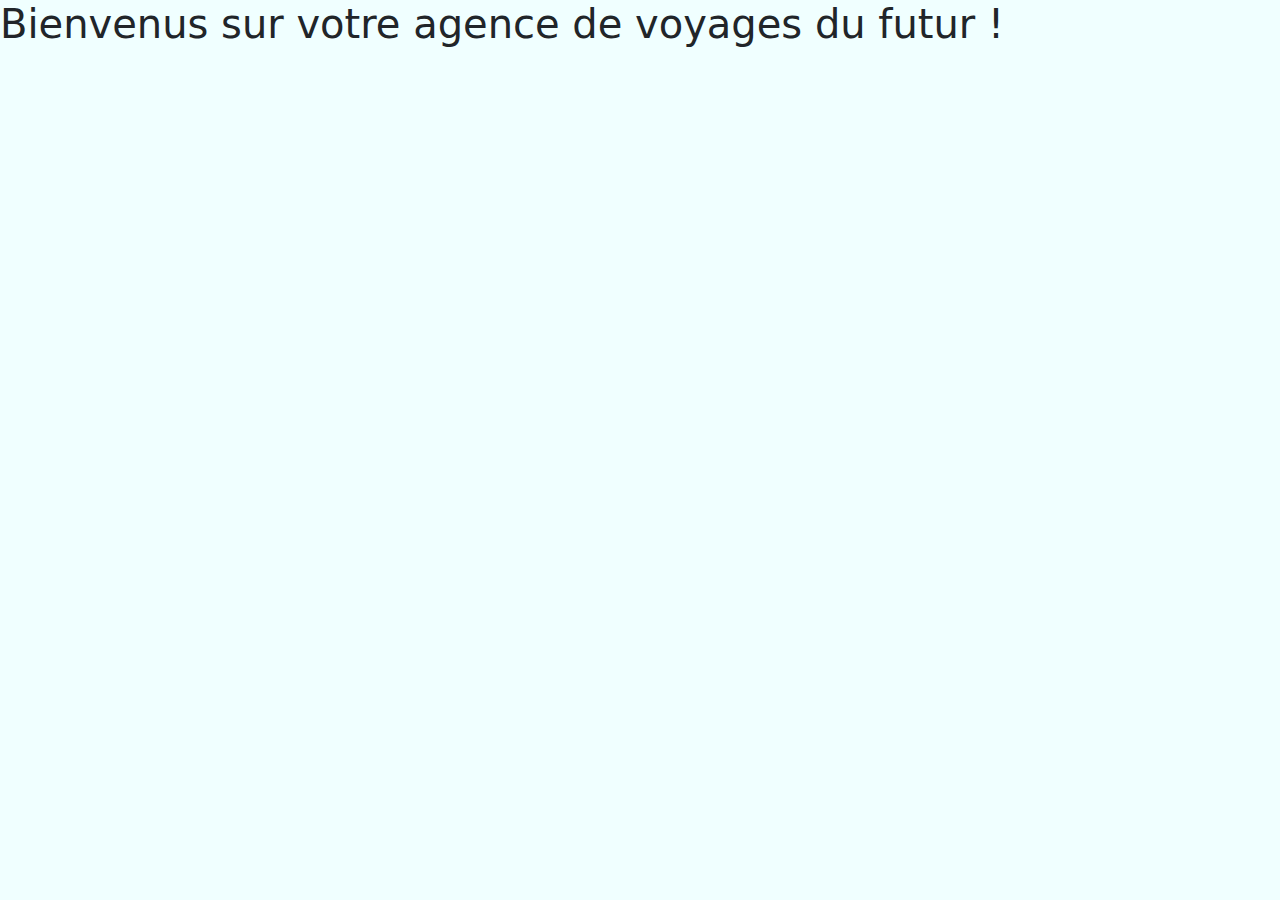
==== index.html @ 6362d777 "Tools: BootStrap added into the project" ====
<!DOCType html>
<html lang="fr-FR">
    <head>
        <meta charset="UTF-8">
        <meta name="viewport" content="width=device-width, initial-scale=1.0">
        <script src="assets/js/scripts.js" defer></script>
        <link rel="stylesheet" href="assets/lib/bootstrap/bootstrap.min.css">
        <link rel="stylesheet" href="assets/css/styles.css">
        <title>Study Voyages</title>
    </head>
    <body>
        <header>
            <h1>Bienvenus sur votre agence de voyages du futur !</h1>
        </header>
        <main></main>
        <footer></footer>
        <script src="https://cdn.jsdelivr.net/npm/bootstrap@5.3.3/dist/js/bootstrap.bundle.min.js"></script>
    </body>
</html>
---- assets/css/styles.css ----
/* Reset global*/
*, *::before, *::after{
    margin: 0;
    padding: 0;
    list-style: none;
    text-decoration: none;
    box-sizing: border-box;

}
/* Vérification de la liaison entre feuille de styles et html */
body{
    background-color: azure;
}
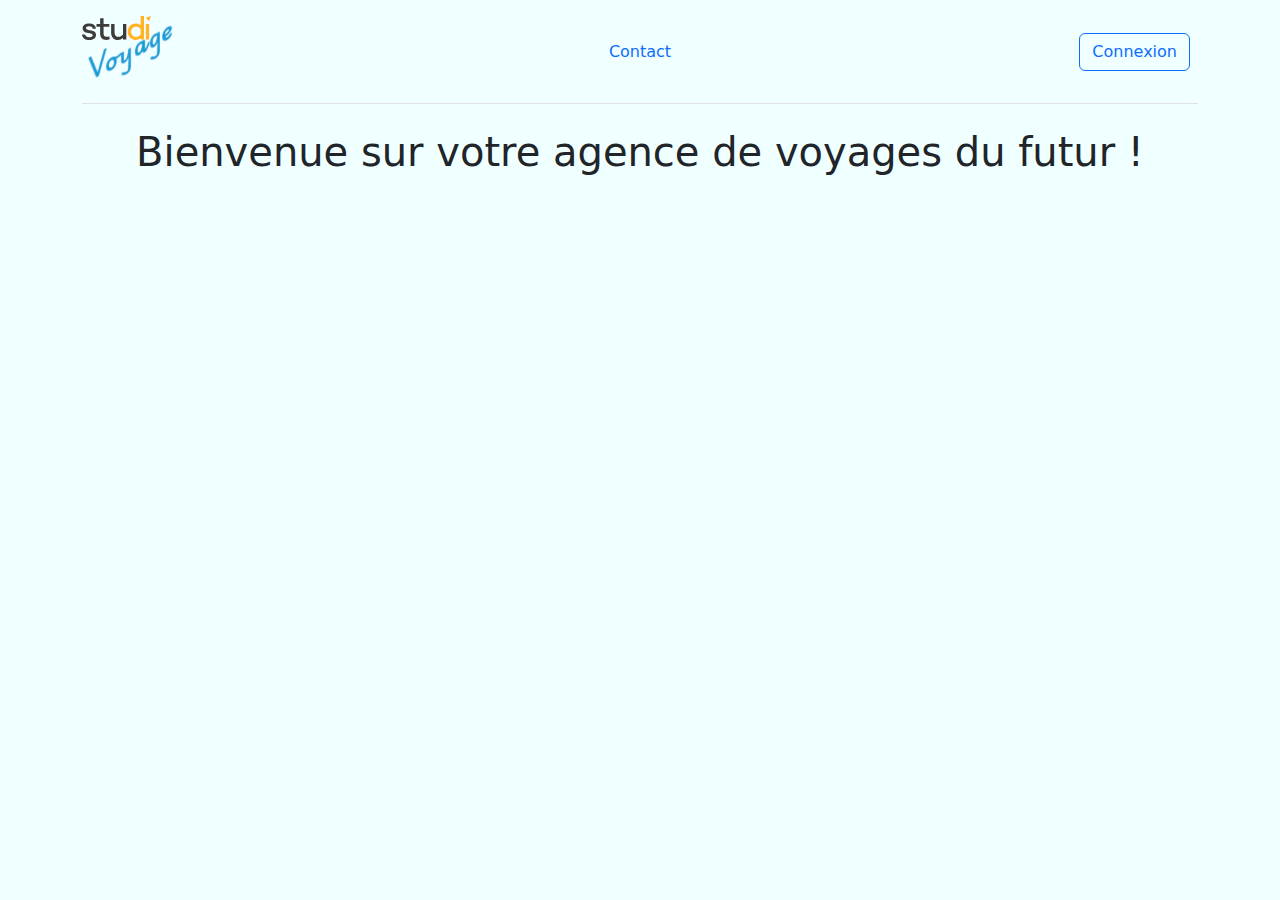
==== commit e5e29bf7: "Add header to the landing page" ====
--- a/index.html
+++ b/index.html
@@ -9,9 +9,33 @@
         <title>Study Voyages</title>
     </head>
     <body>
-        <header>
-            <h1>Bienvenus sur votre agence de voyages du futur !</h1>
+
+        <header class="container">
+            <div class="d-flex flex-wrap align-items-center justify-content-center justify-content-md-between py-3 mb-4 border-bottom">
+              <div class="col-md-3 mb-2 mb-md-0">
+                <a href="/" class="d-inline-flex link-body-emphasis text-decoration-none">
+                    <img src="assets/images/logo/logo_studi_voyages.png" alt="logo">
+                  <!-- <svg class="bi" width="40" height="32" role="img" aria-label="Bootstrap"><use xlink:href="#bootstrap"></use></svg> -->
+                </a>
+              </div>
+
+              <ul class="nav col-12 col-md-auto mb-2 justify-content-center mb-md-0">
+                <!-- <li><a href="#" class="nav-link px-2 link-secondary">Home</a></li> -->
+                <li><a href="#" class="nav-link px-2">Contact</a></li>
+                <!-- <li><a href="#" class="nav-link px-2">Pricing</a></li>
+                <li><a href="#" class="nav-link px-2">FAQs</a></li>
+                <li><a href="#" class="nav-link px-2">About</a></li> -->
+              </ul>
+
+              <div class="col-md-3 text-end">
+                <button type="button" class="btn btn-outline-primary me-2 header_button">Connexion</button>
+                <!-- <button type="button" class="btn btn-primary">Sign-up</button> -->
+              </div>
+            </div>
         </header>
+        <div class="text-center">
+            <h1 ">Bienvenue sur votre agence de voyages du futur !</h1>
+        </div>
         <main></main>
         <footer></footer>
         <script src="https://cdn.jsdelivr.net/npm/bootstrap@5.3.3/dist/js/bootstrap.bundle.min.js"></script>
--- a/assets/css/styles.css
+++ b/assets/css/styles.css
@@ -1,3 +1,42 @@
+/* Surcharge du Root BS */
+:root {
+/** Colors **/
+--blue: #007bff;
+--indigo: #6610f2;
+--purple: #6f42c1;
+--pink: #e83e8c;
+--red: #dc3545;
+--orange: #fd7e14;
+--yellow: #ffc107;
+--green: #28a745;
+--teal: #20c997;
+--cyan: #17a2b8;
+--white: #fff;
+--gray: #6c757d;
+--gray-dark: #343a40;
+--primary: #ffb527;
+--secondary: #6c757d;
+--success: #28a745;
+--info: #17a2b8;
+--warning: #ffc107;
+--danger: #f5088e;
+--light: #f8f9fa;
+--dark: #343a40;
+/** My own variables déclaration **/
+--studi-yellow:#ffb527;
+--studi-blue: #59B9C7;
+/** Breack-Points **/
+--breakpoint-xs: 0;
+--breakpoint-sm: 576px;
+--breakpoint-md: 768px;
+--breakpoint-lg: 992px;
+--breakpoint-xl: 1200px;
+/** Fonts **/
+    --font-family-sans-serif: -apple-system, BlinkMacSystemFont, "Segoe UI", Roboto, "Helvetica Neue", Arial, "Noto Sans", sans-serif, "Apple Color Emoji", "Segoe UI Emoji", "Segoe UI Symbol", "Noto Color Emoji";
+    --font-family-monospace: SFMono-Regular, Menlo, Monaco, Consolas, "Liberation Mono", "Courier New", monospace;
+}
+
+
 /* Reset global*/
 *, *::before, *::after{
     margin: 0;
@@ -10,4 +49,10 @@
 /* Vérification de la liaison entre feuille de styles et html */
 body{
     background-color: azure;
+    /* background-color: red; */
+}
+
+.header_button:hover{
+    background-color: var(--studi-yellow);
+    color: white;
 }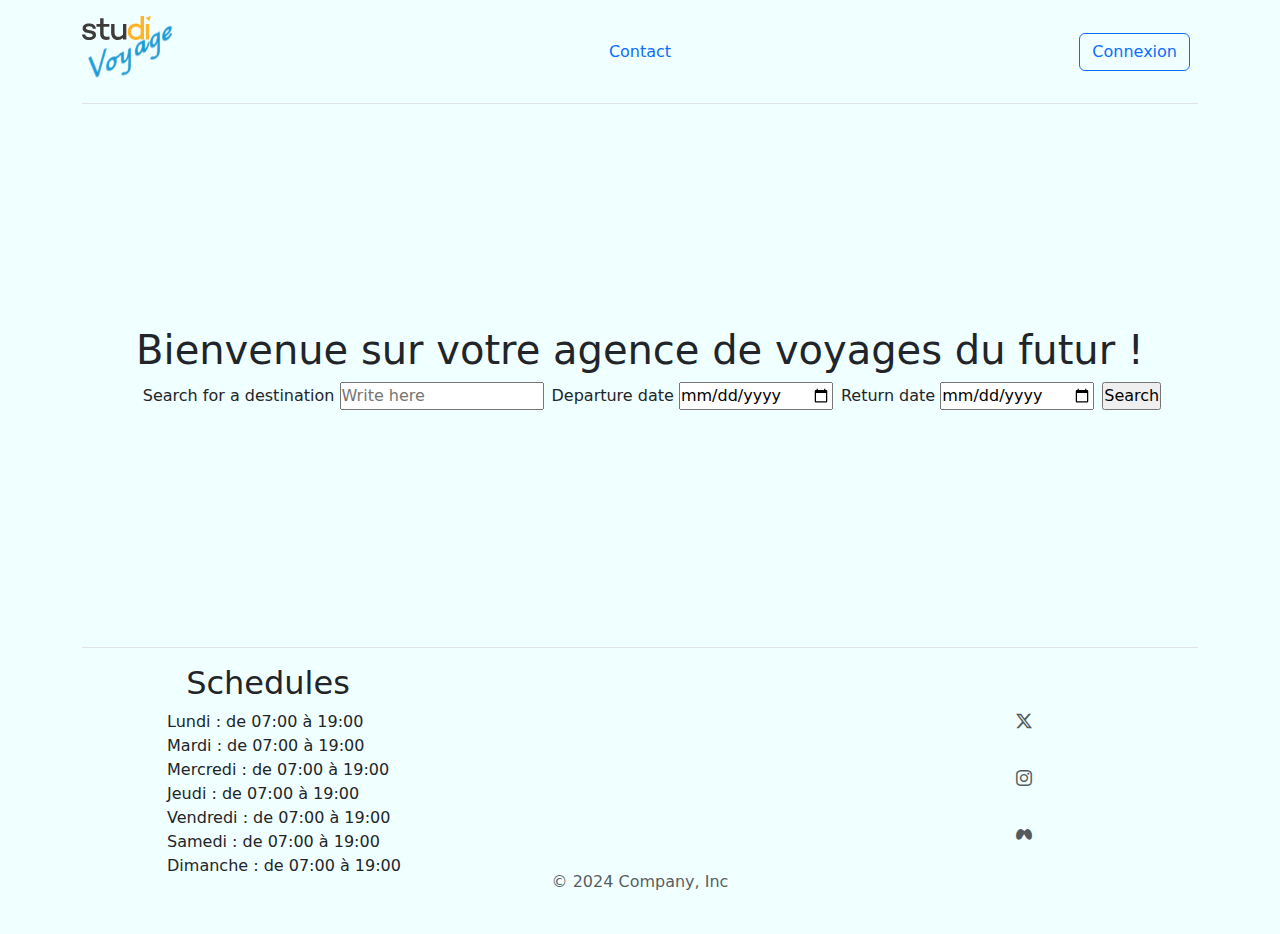
==== commit 6a17792c: "Add footer to the landing page" ====
--- a/index.html
+++ b/index.html
@@ -33,11 +33,61 @@
               </div>
             </div>
         </header>
-        <div class="text-center">
-            <h1 ">Bienvenue sur votre agence de voyages du futur !</h1>
-        </div>
-        <main></main>
-        <footer></footer>
+
+        <main>
+            <div class="text-center">
+                <h1 ">Bienvenue sur votre agence de voyages du futur !</h1>
+                <ol class="d-flex search_nav">
+                    <li>
+                        <label for="destination">Search for a destination
+                            <input class="me-2" type="text" id="destination" placeholder="Write here">
+                        </label>
+                    </li>
+                    <li>
+                        <label for="departure-date">Departure date
+                            <input class="me-2" type="date" id="departure-date">
+                        </label>
+                    </li>
+                    <li>
+                        <label for="return-date">Return date
+                            <input class="me-2" type="date" id="return-date">
+                        </label>
+                    </li>
+                        <li><input class="me-2" type="button" value="Search">
+                    </li>
+                </ol>
+            </div>
+        </main>
+
+        <footer class="container">
+            <div class="d-flex flex-wrap justify-content-between align-items-center py-3 my-4 border-top">
+                <div class="col-md-4 d-flex flex-column align-items-center">
+                    <!-- <a href="/" class="mb-3 me-2 mb-md-0 text-body-secondary text-decoration-none lh-1">
+                      <svg class="bi" width="30" height="24"><use xlink:href="#bootstrap"><i class="bi bi-bootstrap-fill"></i></use></svg>
+                    </a> -->
+                    <h2 class="footer-title">Schedules</h2>
+                    <ul>
+                        <li>Lundi    : de 07:00 à 19:00</li>
+                        <li>Mardi    : de 07:00 à 19:00</li>
+                        <li>Mercredi : de 07:00 à 19:00</li>
+                        <li>Jeudi    : de 07:00 à 19:00</li>
+                        <li>Vendredi : de 07:00 à 19:00</li>
+                        <li>Samedi   : de 07:00 à 19:00</li>
+                        <li>Dimanche : de 07:00 à 19:00</li>
+                    </ul>
+                </div>
+
+                <div class="col-md-4 align-self-end text-center">
+                    <span class="mb-3 mb-md-0 text-body-secondary">© 2024 Company, Inc</span>
+                </div>
+
+                <ul class="nav col-md-4 justify-content-end list-unstyled d-flex flex-column align-items-center">
+                    <li class="my-3"><a class="text-body-secondary" href="#"><svg class="bi" width="24" height="24"><use xlink:href="#twitter"></use><i class="bi bi-twitter-x"></i></svg></a></li>
+                    <li class="my-3"><a class="text-body-secondary" href="#"><svg class="bi" width="24" height="24"><use xlink:href="#instagram"><i class="bi bi-instagram"></i></use></svg></a></li>
+                    <li class="my-3"><a class="text-body-secondary" href="#"><svg class="bi" width="24" height="24"><use xlink:href="#facebook"><i class="bi bi-meta"></i></use></svg></a></li>
+                </ul>
+            </div>
+        </footer>
         <script src="https://cdn.jsdelivr.net/npm/bootstrap@5.3.3/dist/js/bootstrap.bundle.min.js"></script>
     </body>
 </html>--- a/assets/css/styles.css
+++ b/assets/css/styles.css
@@ -1,3 +1,5 @@
+@import url("https://cdn.jsdelivr.net/npm/bootstrap-icons@1.11.3/font/bootstrap-icons.min.css");
+
 /* Surcharge du Root BS */
 :root {
 /** Colors **/
@@ -55,4 +57,10 @@
 .header_button:hover{
     background-color: var(--studi-yellow);
     color: white;
+}
+main{
+    height: 55vh;
+    display: flex;
+    justify-content: center;
+    align-items: center;
 }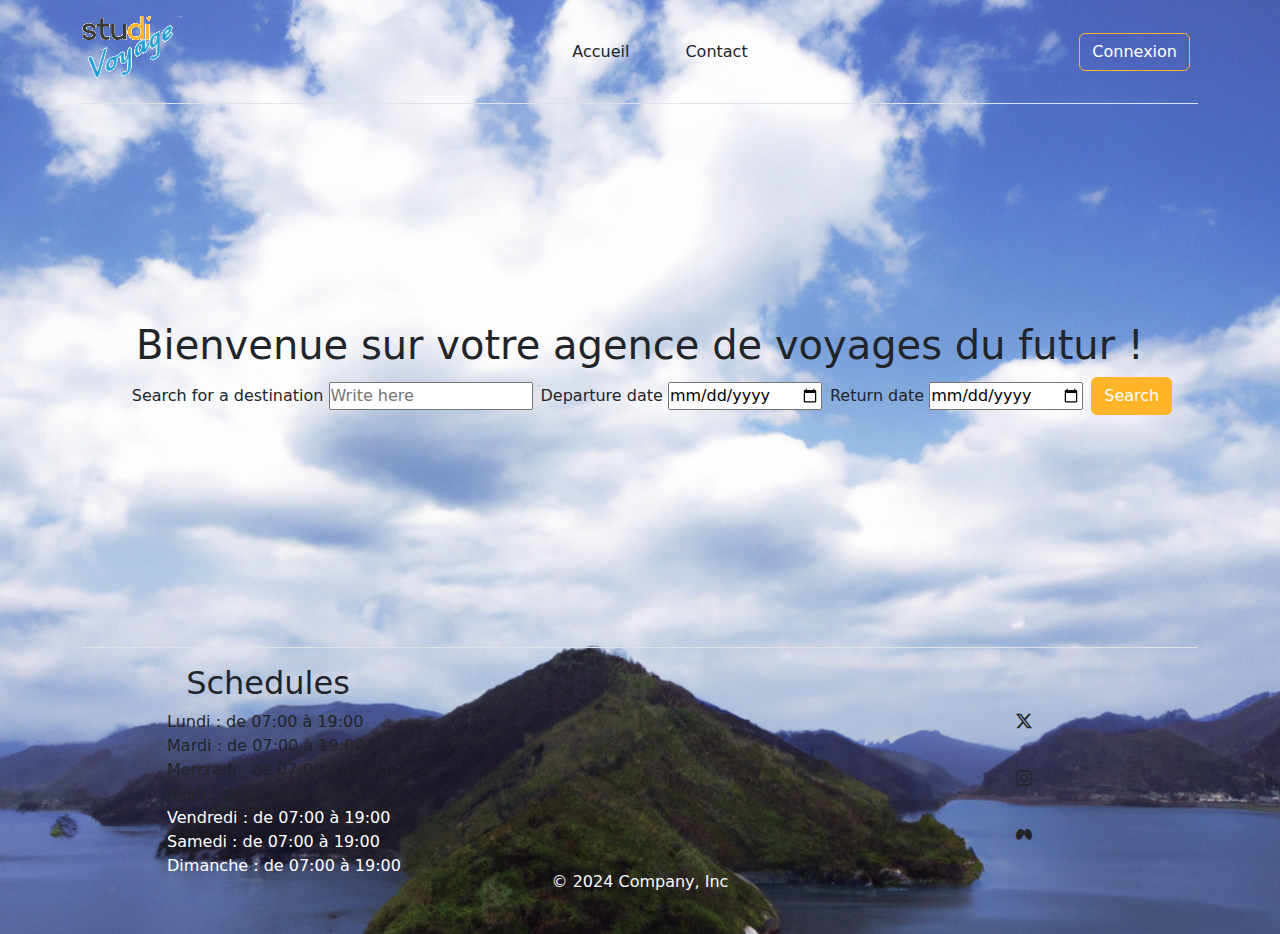
==== commit bad15bec: "Sytling: background image added to the landing page" ====
--- a/index.html
+++ b/index.html
@@ -21,14 +21,15 @@
 
               <ul class="nav col-12 col-md-auto mb-2 justify-content-center mb-md-0">
                 <!-- <li><a href="#" class="nav-link px-2 link-secondary">Home</a></li> -->
-                <li><a href="#" class="nav-link px-2">Contact</a></li>
+                <li><a href="#" class="nav-link px-5 text-dark">Accueil</a></li>
+                <li><a href="#" class="nav-link px-2 text-dark">Contact</a></li>
                 <!-- <li><a href="#" class="nav-link px-2">Pricing</a></li>
                 <li><a href="#" class="nav-link px-2">FAQs</a></li>
                 <li><a href="#" class="nav-link px-2">About</a></li> -->
               </ul>
 
               <div class="col-md-3 text-end">
-                <button type="button" class="btn btn-outline-primary me-2 header_button">Connexion</button>
+                <button type="button" class="btn me-2 text-white header_button">Connexion</button>
                 <!-- <button type="button" class="btn btn-primary">Sign-up</button> -->
               </div>
             </div>
@@ -37,7 +38,7 @@
         <main>
             <div class="text-center">
                 <h1 ">Bienvenue sur votre agence de voyages du futur !</h1>
-                <ol class="d-flex search_nav">
+                <ol class="d-flex search_navbar">
                     <li>
                         <label for="destination">Search for a destination
                             <input class="me-2" type="text" id="destination" placeholder="Write here">
@@ -53,7 +54,7 @@
                             <input class="me-2" type="date" id="return-date">
                         </label>
                     </li>
-                        <li><input class="me-2" type="button" value="Search">
+                        <li><input class="btn search-button me-2" type="button" value="Search">
                     </li>
                 </ol>
             </div>
@@ -65,26 +66,26 @@
                     <!-- <a href="/" class="mb-3 me-2 mb-md-0 text-body-secondary text-decoration-none lh-1">
                       <svg class="bi" width="30" height="24"><use xlink:href="#bootstrap"><i class="bi bi-bootstrap-fill"></i></use></svg>
                     </a> -->
-                    <h2 class="footer-title">Schedules</h2>
+                    <h2 class="text-dark footer-title">Schedules</h2>
                     <ul>
-                        <li>Lundi    : de 07:00 à 19:00</li>
-                        <li>Mardi    : de 07:00 à 19:00</li>
-                        <li>Mercredi : de 07:00 à 19:00</li>
-                        <li>Jeudi    : de 07:00 à 19:00</li>
-                        <li>Vendredi : de 07:00 à 19:00</li>
-                        <li>Samedi   : de 07:00 à 19:00</li>
-                        <li>Dimanche : de 07:00 à 19:00</li>
+                        <li class="text-dark">Lundi    : de 07:00 à 19:00</li>
+                        <li class="text-dark">Mardi    : de 07:00 à 19:00</li>
+                        <li class="text-dark">Mercredi : de 07:00 à 19:00</li>
+                        <li class="text-dark">Jeudi    : de 07:00 à 19:00</li>
+                        <li class="text-white">Vendredi : de 07:00 à 19:00</li>
+                        <li class="text-white">Samedi   : de 07:00 à 19:00</li>
+                        <li class="text-white">Dimanche : de 07:00 à 19:00</li>
                     </ul>
                 </div>
 
                 <div class="col-md-4 align-self-end text-center">
-                    <span class="mb-3 mb-md-0 text-body-secondary">© 2024 Company, Inc</span>
+                    <span class="mb-3 mb-md-0 text-light">© 2024 Company, Inc</span>
                 </div>
 
                 <ul class="nav col-md-4 justify-content-end list-unstyled d-flex flex-column align-items-center">
-                    <li class="my-3"><a class="text-body-secondary" href="#"><svg class="bi" width="24" height="24"><use xlink:href="#twitter"></use><i class="bi bi-twitter-x"></i></svg></a></li>
-                    <li class="my-3"><a class="text-body-secondary" href="#"><svg class="bi" width="24" height="24"><use xlink:href="#instagram"><i class="bi bi-instagram"></i></use></svg></a></li>
-                    <li class="my-3"><a class="text-body-secondary" href="#"><svg class="bi" width="24" height="24"><use xlink:href="#facebook"><i class="bi bi-meta"></i></use></svg></a></li>
+                    <li class="my-3"><a class="text-body-secondary" href="#"><svg class="bi" width="24" height="24"><use xlink:href="#twitter"></use><i class="text-dark bi bi-twitter-x"></i></svg></a></li>
+                    <li class="my-3"><a class="text-body-secondary" href="#"><svg class="bi" width="24" height="24"><use xlink:href="#instagram"><i class="text-dark bi bi-instagram"></i></use></svg></a></li>
+                    <li class="my-3"><a class="text-body-secondary" href="#"><svg class="bi" width="24" height="24"><use xlink:href="#facebook"><i class="text-dark bi bi-meta"></i></use></svg></a></li>
                 </ul>
             </div>
         </footer>
--- a/assets/css/styles.css
+++ b/assets/css/styles.css
@@ -40,7 +40,9 @@
 
 
 /* Reset global*/
-*, *::before, *::after{
+*, 
+*::before, 
+*::after{
     margin: 0;
     padding: 0;
     list-style: none;
@@ -51,9 +53,14 @@
 /* Vérification de la liaison entre feuille de styles et html */
 body{
     background-color: azure;
-    /* background-color: red; */
+    background-image: url(../images/img/Dall-E_Japan-landscape-1.png);
+    background-position: center;
+    background-repeat: no-repeat;
+    background-size: cover;
 }
-
+.header_button{
+    border: 1px solid var(--studi-yellow);
+}
 .header_button:hover{
     background-color: var(--studi-yellow);
     color: white;
@@ -63,4 +70,17 @@
     display: flex;
     justify-content: center;
     align-items: center;
-}+}
+.search_navbar{
+    align-items: center;
+}
+.search-button{
+    border: 1px solid var(--studi-yellow);
+    color: white;
+    background-color: var(--studi-yellow);
+}
+.schedules{
+    display: flex;
+    flex-direction: column;
+    color: var(--studi-yellow);
+}
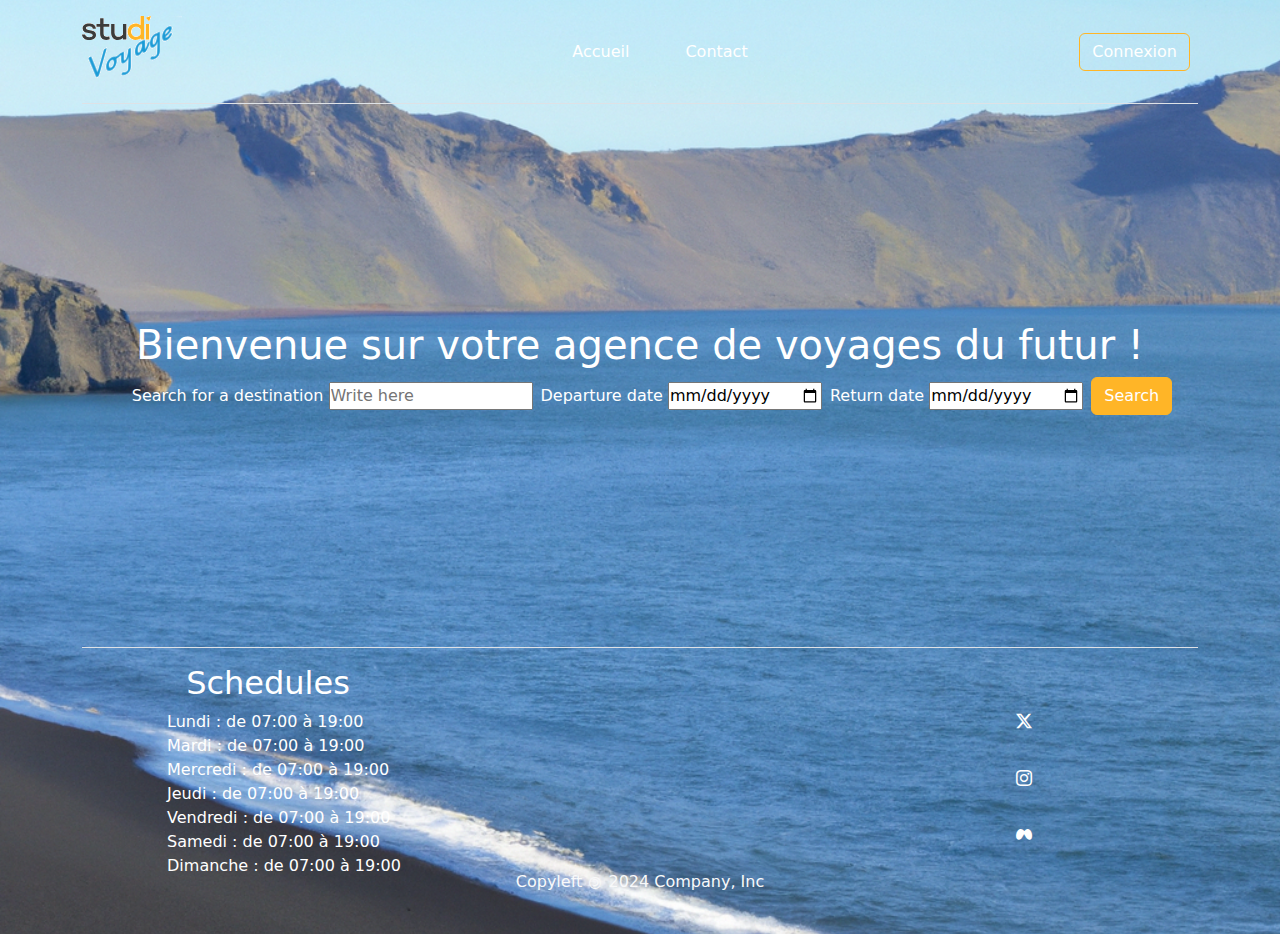
==== commit 79e611d6: "Content: landing page background image changed" ====
--- a/index.html
+++ b/index.html
@@ -11,7 +11,7 @@
     <body>
 
         <header class="container">
-            <div class="d-flex flex-wrap align-items-center justify-content-center justify-content-md-between py-3 mb-4 border-bottom">
+            <nav class="d-flex flex-wrap align-items-center justify-content-center justify-content-md-between py-3 mb-4 border-bottom">
               <div class="col-md-3 mb-2 mb-md-0">
                 <a href="/" class="d-inline-flex link-body-emphasis text-decoration-none">
                     <img src="assets/images/logo/logo_studi_voyages.png" alt="logo">
@@ -19,24 +19,24 @@
                 </a>
               </div>
 
-              <ul class="nav col-12 col-md-auto mb-2 justify-content-center mb-md-0">
-                <!-- <li><a href="#" class="nav-link px-2 link-secondary">Home</a></li> -->
-                <li><a href="#" class="nav-link px-5 text-dark">Accueil</a></li>
-                <li><a href="#" class="nav-link px-2 text-dark">Contact</a></li>
-                <!-- <li><a href="#" class="nav-link px-2">Pricing</a></li>
-                <li><a href="#" class="nav-link px-2">FAQs</a></li>
-                <li><a href="#" class="nav-link px-2">About</a></li> -->
+              <ul class="nav col-12 col-md-auto mb-2 justify-content-center mb-md-0 header-navbar">
+                <!-- <li><a href="#" class="nav-link px-2 link-secondary header_landing_link">Home</a></li> -->
+                <li><a href="pages/home.html" class="nav-link px-5 header_landing_link">Accueil</a></li>
+                <li><a href="pages/home.html" class="nav-link px-2 header_landing_link">Contact</a></li>
+                <!-- <li><a href="#" class="nav-link px-2 header_landing_link">Pricing</a></li>
+                <li><a href="#" class="nav-link px-2 header_landing_link">FAQs</a></li>
+                <li><a href="#" class="nav-link px-2 header_landing_link">About</a></li> -->
               </ul>
 
               <div class="col-md-3 text-end">
                 <button type="button" class="btn me-2 text-white header_button">Connexion</button>
                 <!-- <button type="button" class="btn btn-primary">Sign-up</button> -->
               </div>
-            </div>
+            </nav>
         </header>
 
         <main>
-            <div class="text-center">
+            <Section class="text-center text-white">
                 <h1 ">Bienvenue sur votre agence de voyages du futur !</h1>
                 <ol class="d-flex search_navbar">
                     <li>
@@ -57,7 +57,7 @@
                         <li><input class="btn search-button me-2" type="button" value="Search">
                     </li>
                 </ol>
-            </div>
+            </Section>
         </main>
 
         <footer class="container">
@@ -66,12 +66,12 @@
                     <!-- <a href="/" class="mb-3 me-2 mb-md-0 text-body-secondary text-decoration-none lh-1">
                       <svg class="bi" width="30" height="24"><use xlink:href="#bootstrap"><i class="bi bi-bootstrap-fill"></i></use></svg>
                     </a> -->
-                    <h2 class="text-dark footer-title">Schedules</h2>
+                    <h2 class="text-white footer-title">Schedules</h2>
                     <ul>
-                        <li class="text-dark">Lundi    : de 07:00 à 19:00</li>
-                        <li class="text-dark">Mardi    : de 07:00 à 19:00</li>
-                        <li class="text-dark">Mercredi : de 07:00 à 19:00</li>
-                        <li class="text-dark">Jeudi    : de 07:00 à 19:00</li>
+                        <li class="text-white">Lundi    : de 07:00 à 19:00</li>
+                        <li class="text-white">Mardi    : de 07:00 à 19:00</li>
+                        <li class="text-white">Mercredi : de 07:00 à 19:00</li>
+                        <li class="text-white">Jeudi    : de 07:00 à 19:00</li>
                         <li class="text-white">Vendredi : de 07:00 à 19:00</li>
                         <li class="text-white">Samedi   : de 07:00 à 19:00</li>
                         <li class="text-white">Dimanche : de 07:00 à 19:00</li>
@@ -79,13 +79,13 @@
                 </div>
 
                 <div class="col-md-4 align-self-end text-center">
-                    <span class="mb-3 mb-md-0 text-light">© 2024 Company, Inc</span>
+                    <span class="mb-3 mb-md-0 text-light">Copyleft <span class="copy_left">&copy;</span> 2024 Company, Inc</span>
                 </div>
 
                 <ul class="nav col-md-4 justify-content-end list-unstyled d-flex flex-column align-items-center">
-                    <li class="my-3"><a class="text-body-secondary" href="#"><svg class="bi" width="24" height="24"><use xlink:href="#twitter"></use><i class="text-dark bi bi-twitter-x"></i></svg></a></li>
-                    <li class="my-3"><a class="text-body-secondary" href="#"><svg class="bi" width="24" height="24"><use xlink:href="#instagram"><i class="text-dark bi bi-instagram"></i></use></svg></a></li>
-                    <li class="my-3"><a class="text-body-secondary" href="#"><svg class="bi" width="24" height="24"><use xlink:href="#facebook"><i class="text-dark bi bi-meta"></i></use></svg></a></li>
+                    <li class="my-3"><a class="text-body-secondary" href="#"><svg class="bi" width="24" height="24"><use xlink:href="#twitter"></use><i class="text-white bi bi-twitter-x"></i></svg></a></li>
+                    <li class="my-3"><a class="text-body-secondary" href="#"><svg class="bi" width="24" height="24"><use xlink:href="#instagram"><i class="text-white bi bi-instagram"></i></use></svg></a></li>
+                    <li class="my-3"><a class="text-body-secondary" href="#"><svg class="bi" width="24" height="24"><use xlink:href="#facebook"><i class="text-white bi bi-meta"></i></use></svg></a></li>
                 </ul>
             </div>
         </footer>
--- a/assets/css/styles.css
+++ b/assets/css/styles.css
@@ -53,10 +53,16 @@
 /* Vérification de la liaison entre feuille de styles et html */
 body{
     background-color: azure;
-    background-image: url(../images/img/Dall-E_Japan-landscape-1.png);
+    background-image: url(../images/img/Dall-E_Blue-sea-and-sand.png);
     background-position: center;
     background-repeat: no-repeat;
     background-size: cover;
+}
+.header_landing_link{
+    color: white;
+}
+.header_landing_link:hover{
+    color: var(--studi-yellow);
 }
 .header_button{
     border: 1px solid var(--studi-yellow);
@@ -84,3 +90,7 @@
     flex-direction: column;
     color: var(--studi-yellow);
 }
+.copy_left{
+    display: inline-block;
+    transform: rotate(180deg);
+}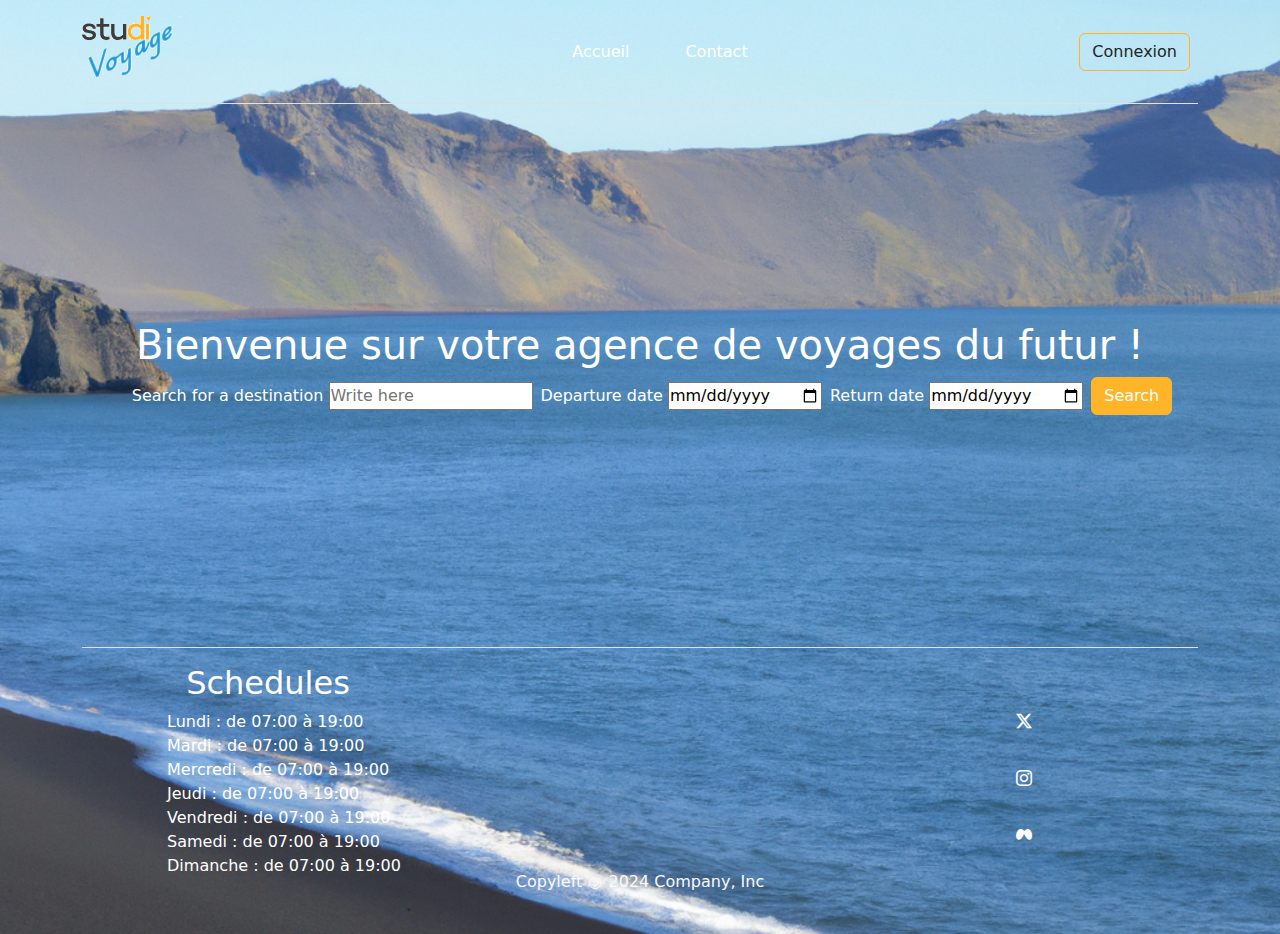
==== commit d1ea1d54: "Code cleaning" ====
--- a/index.html
+++ b/index.html
@@ -9,32 +9,26 @@
         <title>Study Voyages</title>
     </head>
     <body>
-
+<!-- START header for landing page -->
         <header class="container">
             <nav class="d-flex flex-wrap align-items-center justify-content-center justify-content-md-between py-3 mb-4 border-bottom">
               <div class="col-md-3 mb-2 mb-md-0">
                 <a href="/" class="d-inline-flex link-body-emphasis text-decoration-none">
                     <img src="assets/images/logo/logo_studi_voyages.png" alt="logo">
-                  <!-- <svg class="bi" width="40" height="32" role="img" aria-label="Bootstrap"><use xlink:href="#bootstrap"></use></svg> -->
                 </a>
               </div>
 
               <ul class="nav col-12 col-md-auto mb-2 justify-content-center mb-md-0 header-navbar">
-                <!-- <li><a href="#" class="nav-link px-2 link-secondary header_landing_link">Home</a></li> -->
                 <li><a href="pages/home.html" class="nav-link px-5 header_landing_link">Accueil</a></li>
                 <li><a href="pages/home.html" class="nav-link px-2 header_landing_link">Contact</a></li>
-                <!-- <li><a href="#" class="nav-link px-2 header_landing_link">Pricing</a></li>
-                <li><a href="#" class="nav-link px-2 header_landing_link">FAQs</a></li>
-                <li><a href="#" class="nav-link px-2 header_landing_link">About</a></li> -->
               </ul>
 
               <div class="col-md-3 text-end">
-                <button type="button" class="btn me-2 text-white header_button">Connexion</button>
-                <!-- <button type="button" class="btn btn-primary">Sign-up</button> -->
+                <a href="pages/login.html"><button type="button" class="btn me-2 header_button">Connexion</button></a>
               </div>
             </nav>
         </header>
-
+<!-- END header for landing page -->
         <main>
             <Section class="text-center text-white">
                 <h1 ">Bienvenue sur votre agence de voyages du futur !</h1>
@@ -59,13 +53,10 @@
                 </ol>
             </Section>
         </main>
-
+<!-- START footer for the landing page -->
         <footer class="container">
             <div class="d-flex flex-wrap justify-content-between align-items-center py-3 my-4 border-top">
                 <div class="col-md-4 d-flex flex-column align-items-center">
-                    <!-- <a href="/" class="mb-3 me-2 mb-md-0 text-body-secondary text-decoration-none lh-1">
-                      <svg class="bi" width="30" height="24"><use xlink:href="#bootstrap"><i class="bi bi-bootstrap-fill"></i></use></svg>
-                    </a> -->
                     <h2 class="text-white footer-title">Schedules</h2>
                     <ul>
                         <li class="text-white">Lundi    : de 07:00 à 19:00</li>
@@ -89,6 +80,7 @@
                 </ul>
             </div>
         </footer>
+<!-- END footer for the landing page -->
         <script src="https://cdn.jsdelivr.net/npm/bootstrap@5.3.3/dist/js/bootstrap.bundle.min.js"></script>
     </body>
 </html>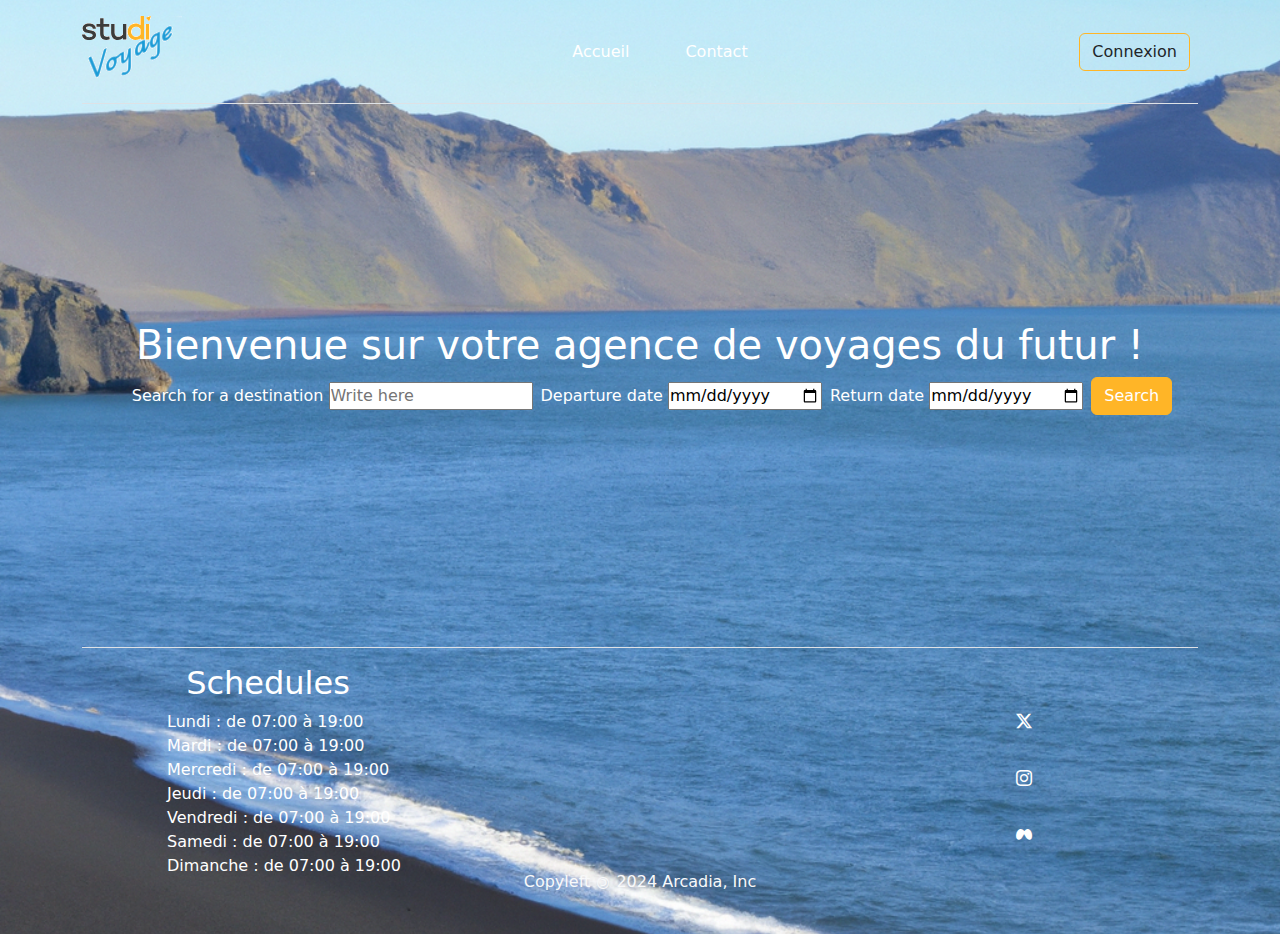
==== commit ba3df4f8: "Navigation: updated for the landing page" ====
--- a/index.html
+++ b/index.html
@@ -1,86 +1,119 @@
 <!DOCType html>
 <html lang="fr-FR">
-    <head>
-        <meta charset="UTF-8">
-        <meta name="viewport" content="width=device-width, initial-scale=1.0">
-        <script src="assets/js/scripts.js" defer></script>
-        <link rel="stylesheet" href="assets/lib/bootstrap/bootstrap.min.css">
-        <link rel="stylesheet" href="assets/css/styles.css">
-        <title>Study Voyages</title>
-    </head>
-    <body>
-<!-- START header for landing page -->
-        <header class="container">
-            <nav class="d-flex flex-wrap align-items-center justify-content-center justify-content-md-between py-3 mb-4 border-bottom">
-              <div class="col-md-3 mb-2 mb-md-0">
+
+<head>
+    <meta charset="UTF-8">
+    <meta name="viewport" content="width=device-width, initial-scale=1.0">
+    <script src="assets/js/scripts.js" defer></script>
+    <link rel="stylesheet" href="assets/lib/bootstrap/bootstrap.min.css">
+    <link rel="stylesheet" href="assets/css/styles.css">
+    <title>Study Voyages</title>
+</head>
+
+<body>
+    <!-- START header for landing page -->
+    <header class="container">
+        <nav
+            class="d-flex flex-wrap align-items-center justify-content-center justify-content-md-between py-3 mb-4 border-bottom">
+            <div class="col-md-3 mb-2 mb-md-0">
                 <a href="/" class="d-inline-flex link-body-emphasis text-decoration-none">
                     <img src="assets/images/logo/logo_studi_voyages.png" alt="logo">
                 </a>
-              </div>
+            </div>
 
-              <ul class="nav col-12 col-md-auto mb-2 justify-content-center mb-md-0 header-navbar">
-                <li><a href="pages/home.html" class="nav-link px-5 header_landing_link">Accueil</a></li>
-                <li><a href="pages/home.html" class="nav-link px-2 header_landing_link">Contact</a></li>
-              </ul>
+            <ul class="nav col-12 col-md-auto mb-2 justify-content-center mb-md-0 header-navbar">
+                <li>
+                    <a href="pages/home.html" class="nav-link px-5 header_landing_link">Accueil</a>
+                </li>
+                <li>
+                    <a href="pages/home.html" class="nav-link px-2 header_landing_link">Contact</a>
+                </li>
+            </ul>
 
-              <div class="col-md-3 text-end">
+            <div class="col-md-3 text-end">
                 <a href="pages/login.html"><button type="button" class="btn me-2 header_button">Connexion</button></a>
-              </div>
-            </nav>
-        </header>
-<!-- END header for landing page -->
-        <main>
-            <Section class="text-center text-white">
-                <h1 ">Bienvenue sur votre agence de voyages du futur !</h1>
-                <ol class="d-flex search_navbar">
-                    <li>
-                        <label for="destination">Search for a destination
-                            <input class="me-2" type="text" id="destination" placeholder="Write here">
-                        </label>
-                    </li>
-                    <li>
-                        <label for="departure-date">Departure date
-                            <input class="me-2" type="date" id="departure-date">
-                        </label>
-                    </li>
-                    <li>
-                        <label for="return-date">Return date
-                            <input class="me-2" type="date" id="return-date">
-                        </label>
-                    </li>
-                        <li><input class="btn search-button me-2" type="button" value="Search">
-                    </li>
-                </ol>
-            </Section>
-        </main>
-<!-- START footer for the landing page -->
-        <footer class="container">
-            <div class="d-flex flex-wrap justify-content-between align-items-center py-3 my-4 border-top">
-                <div class="col-md-4 d-flex flex-column align-items-center">
-                    <h2 class="text-white footer-title">Schedules</h2>
-                    <ul>
-                        <li class="text-white">Lundi    : de 07:00 à 19:00</li>
-                        <li class="text-white">Mardi    : de 07:00 à 19:00</li>
-                        <li class="text-white">Mercredi : de 07:00 à 19:00</li>
-                        <li class="text-white">Jeudi    : de 07:00 à 19:00</li>
-                        <li class="text-white">Vendredi : de 07:00 à 19:00</li>
-                        <li class="text-white">Samedi   : de 07:00 à 19:00</li>
-                        <li class="text-white">Dimanche : de 07:00 à 19:00</li>
-                    </ul>
-                </div>
-
-                <div class="col-md-4 align-self-end text-center">
-                    <span class="mb-3 mb-md-0 text-light">Copyleft <span class="copy_left">&copy;</span> 2024 Company, Inc</span>
-                </div>
-
-                <ul class="nav col-md-4 justify-content-end list-unstyled d-flex flex-column align-items-center">
-                    <li class="my-3"><a class="text-body-secondary" href="#"><svg class="bi" width="24" height="24"><use xlink:href="#twitter"></use><i class="text-white bi bi-twitter-x"></i></svg></a></li>
-                    <li class="my-3"><a class="text-body-secondary" href="#"><svg class="bi" width="24" height="24"><use xlink:href="#instagram"><i class="text-white bi bi-instagram"></i></use></svg></a></li>
-                    <li class="my-3"><a class="text-body-secondary" href="#"><svg class="bi" width="24" height="24"><use xlink:href="#facebook"><i class="text-white bi bi-meta"></i></use></svg></a></li>
+            </div>
+        </nav>
+    </header>
+    <!-- END header for landing page -->
+    <main>
+        <Section class="text-center text-white">
+            <h1 ">Bienvenue sur votre agence de voyages du futur !</h1>
+            <ol class=" d-flex search_navbar">
+                <li>
+                    <label for="destination">Search for a destination
+                        <input class="me-2" type="text" id="destination" placeholder="Write here">
+                    </label>
+                </li>
+                <li>
+                    <label for="departure-date">Departure date
+                        <input class="me-2" type="date" id="departure-date">
+                    </label>
+                </li>
+                <li>
+                    <label for="return-date">Return date
+                        <input class="me-2" type="date" id="return-date">
+                    </label>
+                </li>
+                <li>
+                    <input class="btn search-button me-2" type="button" value="Search">
+                </li>
+            </ol>
+        </Section>
+    </main>
+    <!-- START footer for the landing page -->
+    <footer class="container">
+        <div class="d-flex flex-wrap justify-content-between align-items-center py-3 my-4 border-top">
+            <div class="col-md-4 d-flex flex-column align-items-center">
+                <h2 class="text-white footer-title">Schedules</h2>
+                <ul>
+                    <li class="text-white">Lundi : de 07:00 à 19:00</li>
+                    <li class="text-white">Mardi : de 07:00 à 19:00</li>
+                    <li class="text-white">Mercredi : de 07:00 à 19:00</li>
+                    <li class="text-white">Jeudi : de 07:00 à 19:00</li>
+                    <li class="text-white">Vendredi : de 07:00 à 19:00</li>
+                    <li class="text-white">Samedi : de 07:00 à 19:00</li>
+                    <li class="text-white">Dimanche : de 07:00 à 19:00</li>
                 </ul>
             </div>
-        </footer>
-<!-- END footer for the landing page -->
-        <script src="https://cdn.jsdelivr.net/npm/bootstrap@5.3.3/dist/js/bootstrap.bundle.min.js"></script>
-    </body>
+
+            <div class="col-md-4 align-self-end text-center">
+                <span class="mb-3 mb-md-0 text-light">Copyleft <span class="copy_left">&copy;</span> 2024 Arcadia, Inc</span>
+            </div>
+
+            <ul class="nav col-md-4 justify-content-end list-unstyled d-flex flex-column align-items-center">
+                <li class="my-3">
+                    <a class="text-body-secondary" href="#">
+                        <svg class="bi" width="24" height="24">
+                            <use xlink:href="#twitter">
+                                <i class="text-white bi bi-twitter-x"></i>
+                            </use>
+                        </svg>
+                    </a>
+                </li>
+                <li class="my-3">
+                    <a class="text-body-secondary" href="#">
+                        <svg class="bi" width="24" height="24">
+                            <use xlink:href="#instagram">
+                                <i class="text-white bi bi-instagram"></i>
+                            </use>
+                        </svg>
+                    </a>
+                </li>
+                <li class="my-3">
+                    <a class="text-body-secondary" href="#">
+                        <svg class="bi" width="24" height="24">
+                            <use xlink:href="#facebook">
+                                <i class="text-white bi bi-meta"></i>
+                            </use>
+                        </svg>
+                    </a>
+                </li>
+            </ul>
+        </div>
+    </footer>
+    <!-- END footer for the landing page -->
+    <script src="https://cdn.jsdelivr.net/npm/bootstrap@5.3.3/dist/js/bootstrap.bundle.min.js"></script>
+</body>
+
 </html>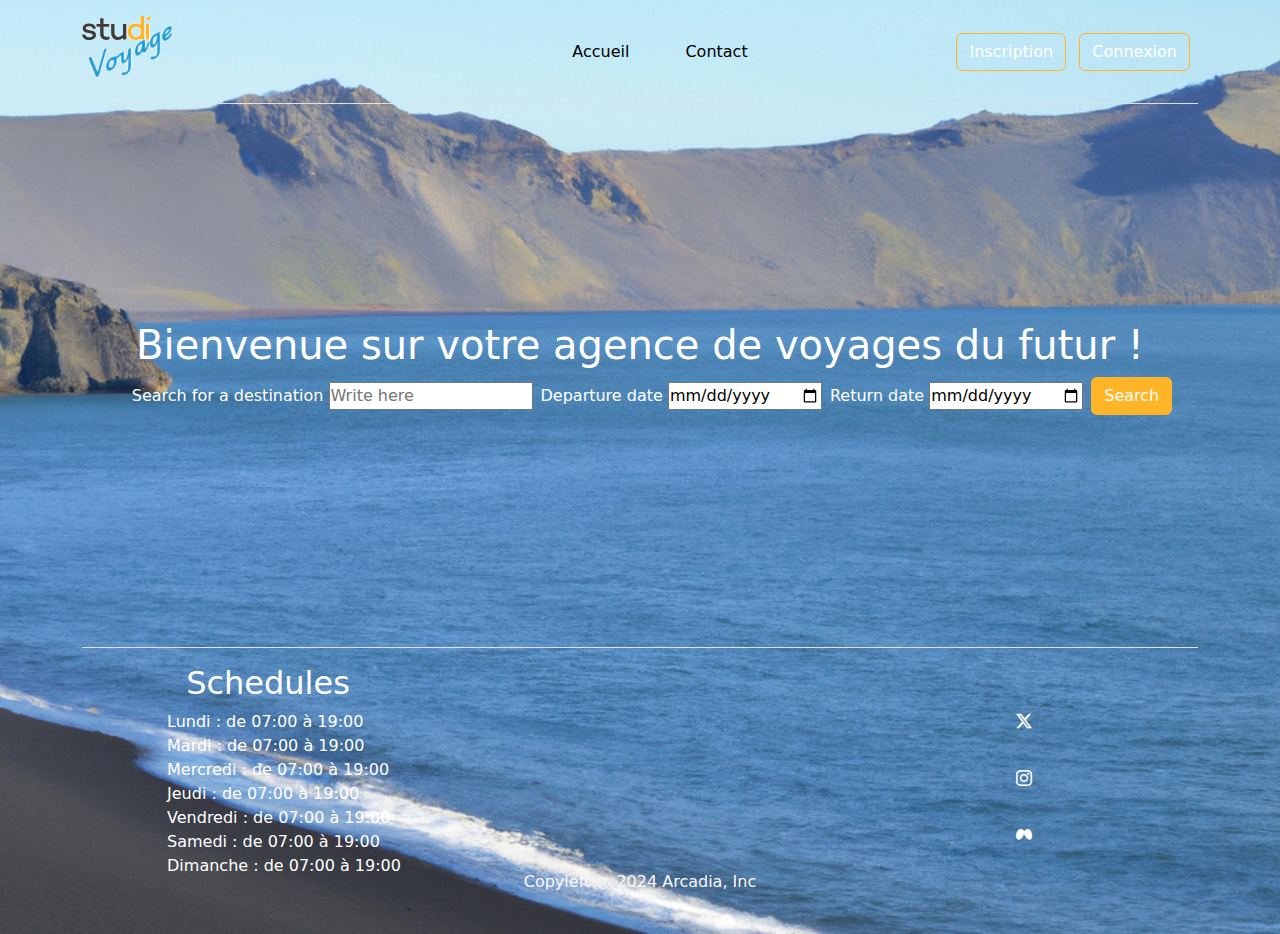
==== commit 2c74938f: "Add registration form page" ====
--- a/index.html
+++ b/index.html
@@ -31,6 +31,7 @@
             </ul>
 
             <div class="col-md-3 text-end">
+                <a href="pages/register.html"><button type="button" class="btn me-2 header_button">Inscription</button></a>
                 <a href="pages/login.html"><button type="button" class="btn me-2 header_button">Connexion</button></a>
             </div>
         </nav>
--- a/assets/css/styles.css
+++ b/assets/css/styles.css
@@ -59,13 +59,14 @@
     background-size: cover;
 }
 .header_landing_link{
-    color: white;
+    color: black;
 }
 .header_landing_link:hover{
     color: var(--studi-yellow);
 }
 .header_button{
     border: 1px solid var(--studi-yellow);
+    color: white;
 }
 .header_button:hover{
     background-color: var(--studi-yellow);
